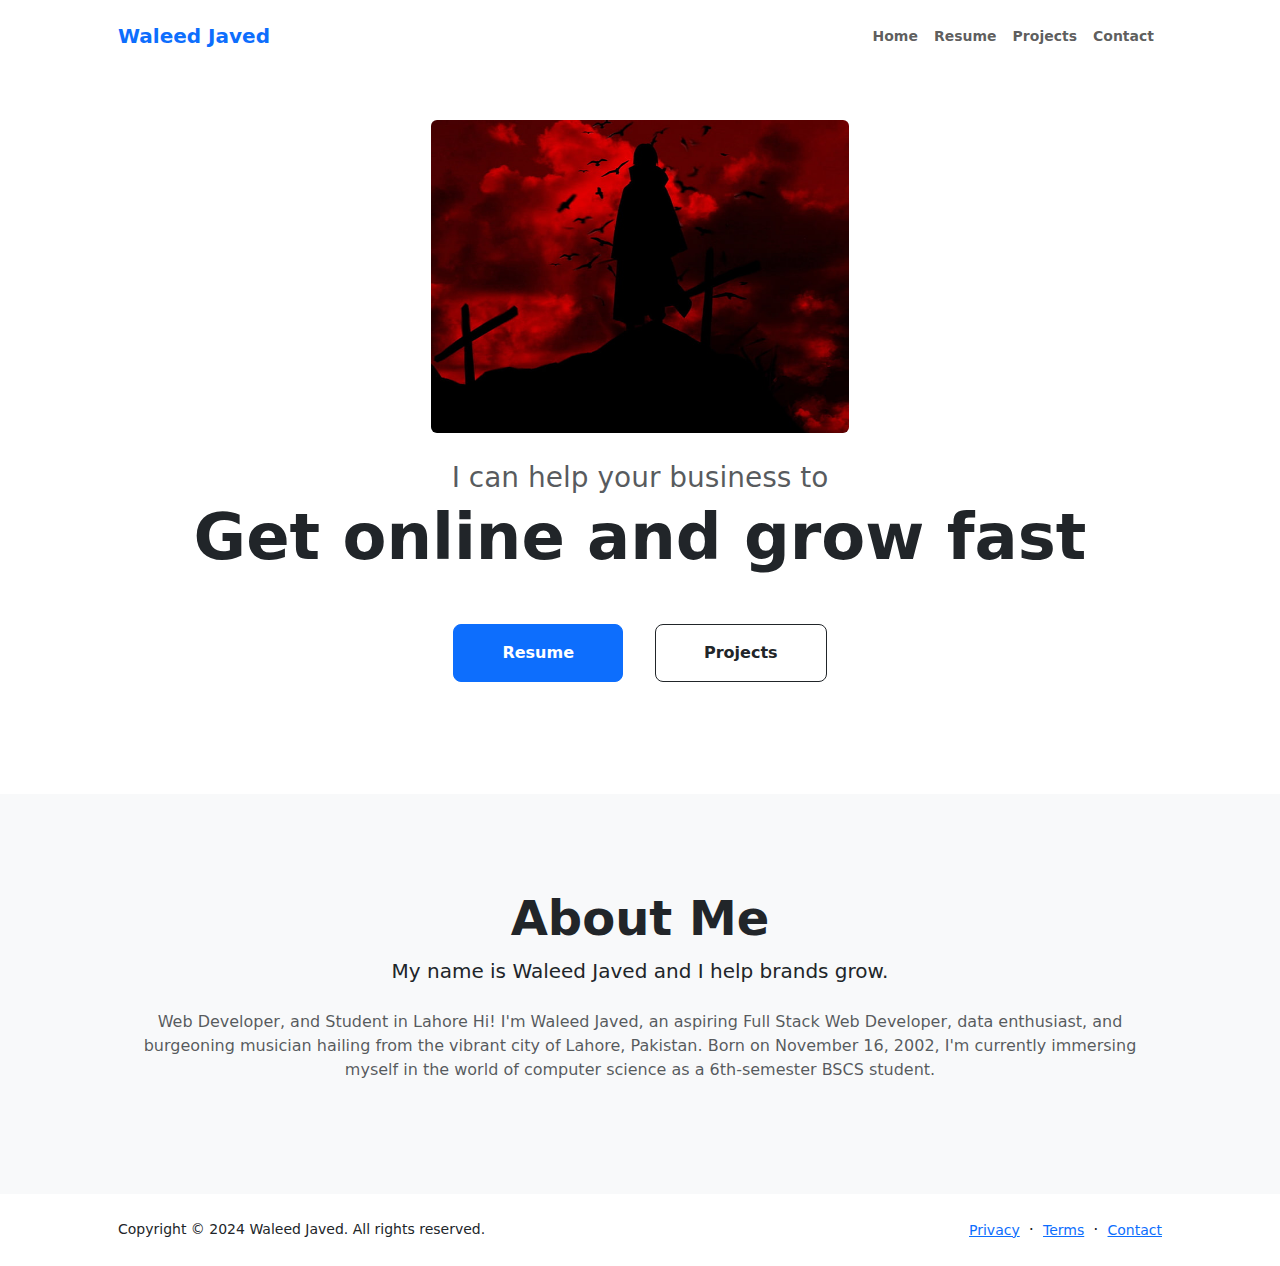
==== Biography/index.html @ 9e89ca1a "Add files via upload" ====
<!doctype html>
<html lang="en">

<head>
    <meta charset="utf-8">
    <meta name="viewport" content="width=device-width, initial-scale=1">
    <title>Wj</title>
    <link href="https://cdn.jsdelivr.net/npm/bootstrap@5.3.3/dist/css/bootstrap.min.css" rel="stylesheet"
        integrity="sha384-QWTKZyjpPEjISv5WaRU9OFeRpok6YctnYmDr5pNlyT2bRjXh0JMhjY6hW+ALEwIH" crossorigin="anonymous">
</head>

<body class="d-flex flex-column">
    <main class="flex-shrink-0">
    <!-- Navbar -->
    <nav class="navbar navbar-expand-lg navbar-light bg-white py-3">
        <div class="container px-5">
            <a class="navbar-brand" href="index.html"><span class="fw-bolder text-primary">Waleed Javed</span></a>
            <button class="navbar-toggler" type="button" data-bs-toggle="collapse"
                data-bs-target="#navbarSupportedContent" aria-controls="navbarSupportedContent" aria-expanded="false"
                aria-label="Toggle navigation"><span class="navbar-toggler-icon"></span></button>
            <div class="collapse navbar-collapse" id="navbarSupportedContent">
                <ul class="navbar-nav ms-auto mb-2 mb-lg-0 small fw-bolder">
                    <li class="nav-item"><a class="nav-link" href="index.html">Home</a></li>
                    <li class="nav-item"><a class="nav-link" href="resume.html">Resume</a></li>
                    <li class="nav-item"><a class="nav-link" href="project.html">Projects</a></li>
                    <li class="nav-item"><a class="nav-link" href="contact.html">Contact</a></li>
                </ul>
            </div>
        </div>
    </nav>

    <header class="py-5">
        <div class="container px-5 pb-5">
            <div class="row gx-5 align-items-center justify-content-center">
                <div class="col-xxl-5 text-center">
                    <!-- Image -->
                    <img src="Profile.png" class="img-fluid mx-auto mb-4 rounded"
                        style="border-radius: 50%; width: 40%;" alt="Image"> <!-- Change here -->

                    <!-- Header text content-->
                    <div class="text-xxl-start">
                        <div class="fs-3 fw-light text-muted">I can help your business to</div>
                        <h1 class="display-3 fw-bolder mb-5"><span class="text-gradient d-inline">Get online and grow
                                fast</span></h1>
                        <div class="d-grid gap-3 d-sm-flex justify-content-sm-center justify-content-xxl-start mb-3">
                            <a class="btn btn-primary btn-lg px-5 py-3 me-sm-3 fs-6 fw-bolder"
                                href="resume.html" target="_blank">Resume</a>
                            <a class="btn btn-outline-dark btn-lg px-5 py-3 fs-6 fw-bolder"
                                href="project.html">Projects</a>
                        </div>
                    </div>
                </div>
            </div>
        </div>
    </header>


    <!-- About Section-->
    <main>
    <section class="bg-light py-5">
        <div class="container px-5">
            <div class="row gx-5 justify-content-center">
                <div class="col-xxl-8">
                    <div class="text-center my-5">
                        <h2 class="display-5 fw-bolder"><span class="text-gradient d-inline">About Me</span>
                        </h2>
                        <p class="lead fw-light mb-4">My name is Waleed Javed and I help brands grow.</p>
                        <p class="text-muted"> Web Developer, and Student in Lahore
                            Hi! I'm Waleed Javed, an aspiring Full Stack Web Developer, data enthusiast, and
                            burgeoning musician hailing from the vibrant city of Lahore, Pakistan. Born on November 16,
                            2002, I'm currently immersing myself in the world of computer science as a 6th-semester BSCS
                            student.
                            </p>
                        <div class="d-flex justify-content-center fs-2 gap-4">
                            <a class="text-gradient" href="#!"><i class="bi bi-twitter"></i></a>
                            <a class="text-gradient" href="#!"><i class="bi bi-linkedin"></i></a>
                            <a class="text-gradient" href="#!"><i class="bi bi-github"></i></a>
                        </div>
                    </div>
                </div>
            </div>
        </div>
    </section>
    </main>
    
    <!-- Footer-->
    <footer class="bg-white py-4 mt-auto">
        <div class="container px-5">
            <div class="row align-items-center justify-content-between flex-column flex-sm-row">
                <div class="col-auto">
                    <div class="small m-0">Copyright &copy; 2024 Waleed Javed. All rights reserved.</div>
                </div>
                <div class="col-auto">
                    <a class="small" href="#!">Privacy</a>
                    <span class="mx-1">&middot;</span>
                    <a class="small" href="#!">Terms</a>
                    <span class="mx-1">&middot;</span>
                    <a class="small" href="contact.html">Contact</a>
                </div>
            </div>
        </div>
    </footer>
    <!-- Bootstrap core JS-->
    <script src="https://cdn.jsdelivr.net/npm/bootstrap@5.2.3/dist/js/bootstrap.bundle.min.js"></script>
    <!-- Core theme JS-->
    <script src="js/scripts.js"></script>
</body>

</html>
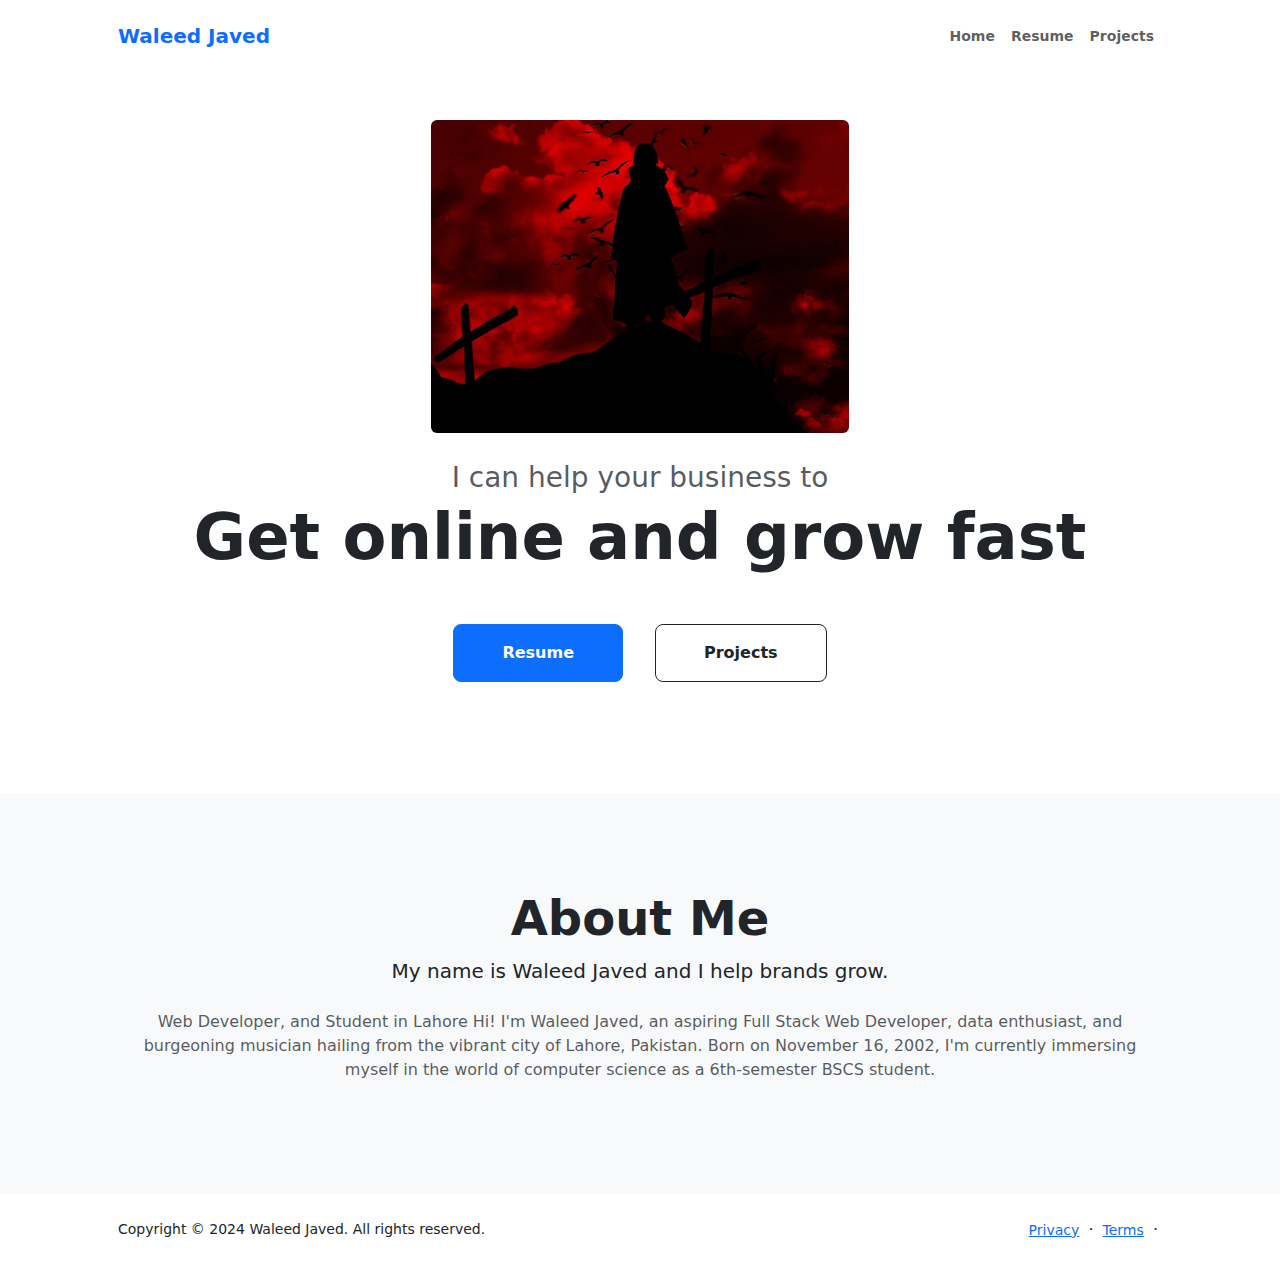
==== commit 08014675: "Update index.html" ====
--- a/Biography/index.html
+++ b/Biography/index.html
@@ -23,7 +23,6 @@
                     <li class="nav-item"><a class="nav-link" href="index.html">Home</a></li>
                     <li class="nav-item"><a class="nav-link" href="resume.html">Resume</a></li>
                     <li class="nav-item"><a class="nav-link" href="project.html">Projects</a></li>
-                    <li class="nav-item"><a class="nav-link" href="contact.html">Contact</a></li>
                 </ul>
             </div>
         </div>
@@ -95,7 +94,6 @@
                     <span class="mx-1">&middot;</span>
                     <a class="small" href="#!">Terms</a>
                     <span class="mx-1">&middot;</span>
-                    <a class="small" href="contact.html">Contact</a>
                 </div>
             </div>
         </div>
@@ -106,4 +104,4 @@
     <script src="js/scripts.js"></script>
 </body>
 
-</html>+</html>
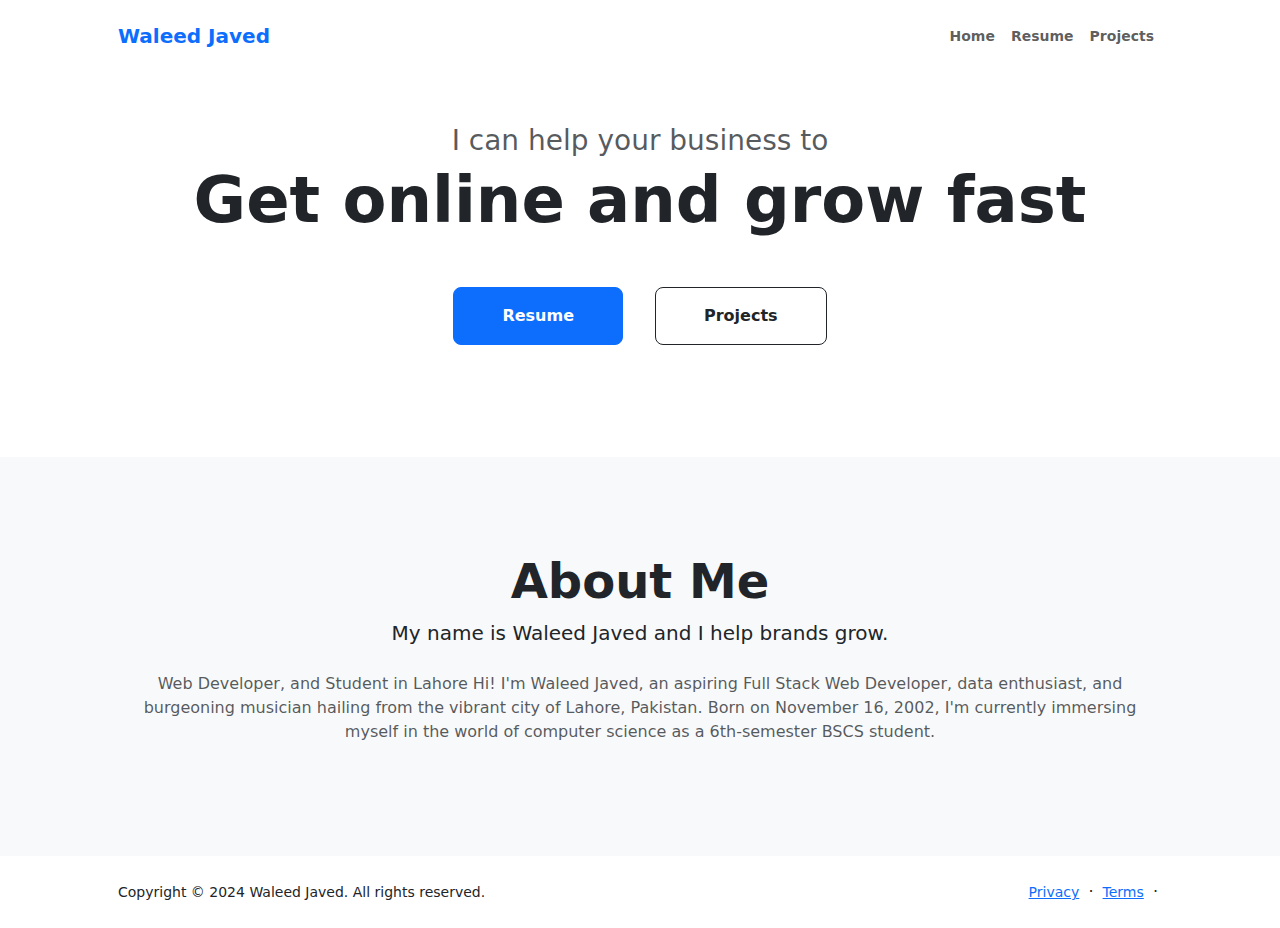
==== commit 5ca53057: "index.html" ====
--- a/Biography/index.html
+++ b/Biography/index.html
@@ -33,8 +33,7 @@
             <div class="row gx-5 align-items-center justify-content-center">
                 <div class="col-xxl-5 text-center">
                     <!-- Image -->
-                    <img src="Profile.png" class="img-fluid mx-auto mb-4 rounded"
-                        style="border-radius: 50%; width: 40%;" alt="Image"> <!-- Change here -->
+                    <!-- Change here -->
 
                     <!-- Header text content-->
                     <div class="text-xxl-start">
